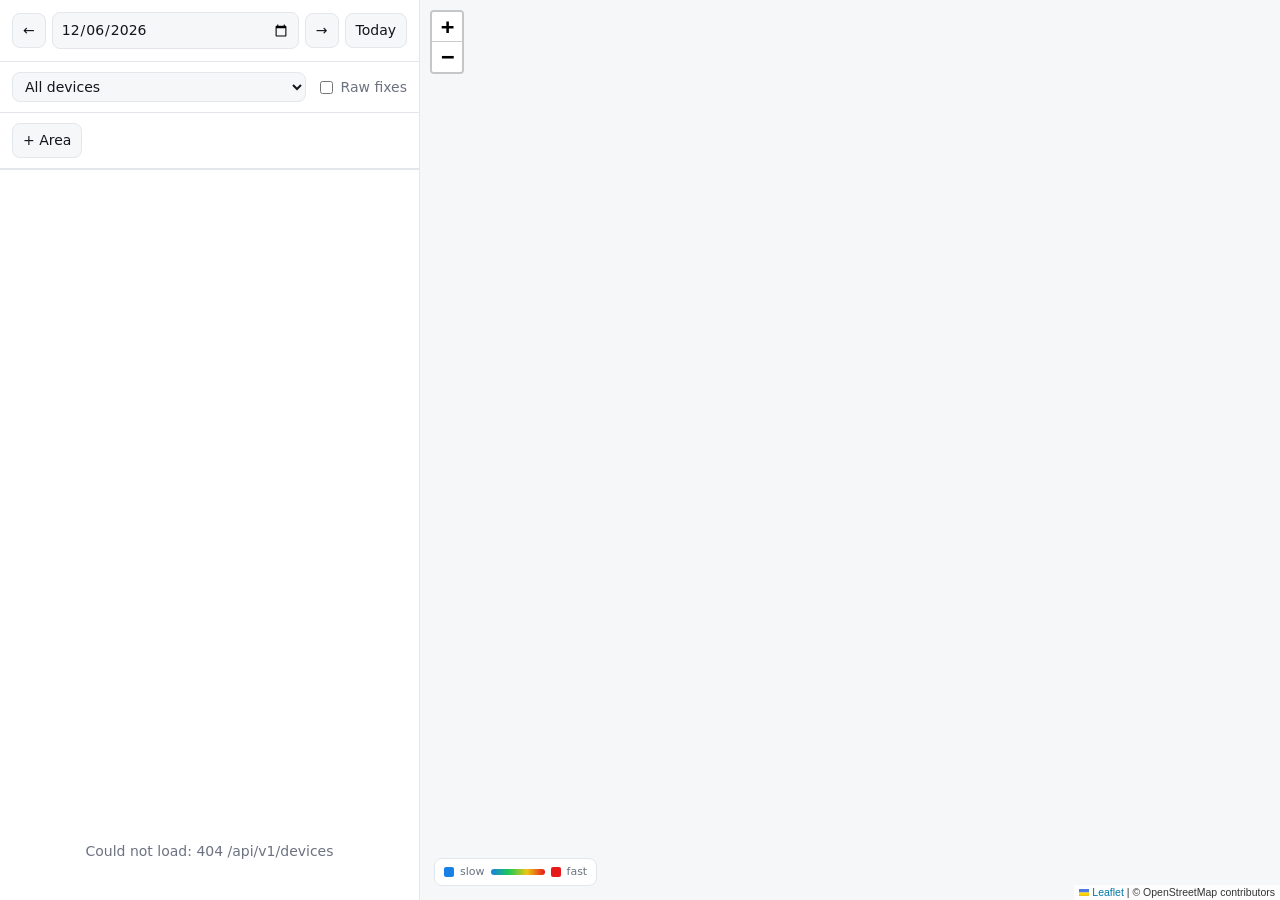
==== static/index.html @ 15c50892 "Add device-activity events fed by iOS Shortcuts, shown as a Place/Events day view Builds out the pre" ====
<!doctype html>
<html lang="en">
<head>
  <meta charset="utf-8">
  <meta name="viewport" content="width=device-width, initial-scale=1">
  <title>retrace</title>
  <!-- Leaflet is vendored rather than pulled from a CDN: a self-hosted tracker
       should not stop working because unpkg is unreachable, and should not
       announce itself to a third party on every page load. -->
  <link rel="stylesheet" href="/static/vendor/leaflet.css">
  <link rel="stylesheet" href="/static/style.css">
</head>
<body>
  <div id="app">
    <aside id="sidebar">
      <header id="daybar">
        <button id="prev" title="Previous day">&larr;</button>
        <input type="date" id="date">
        <button id="next" title="Next day">&rarr;</button>
        <button id="today" title="Jump to today">Today</button>
      </header>

      <div id="controls">
        <select id="device"><option value="">All devices</option></select>
        <label class="toggle">
          <input type="checkbox" id="show-raw">
          <span>Raw fixes</span>
        </label>
      </div>

      <div id="area-controls">
        <button id="draw-area" title="Click-drag on the map to draw">+ Area</button>
      </div>

      <section id="summary" class="summary"></section>
      <div id="timeline" class="gantt">
        <div id="gantt-inner" class="gantt-inner">
          <div class="ruler"></div>
          <div class="lane place"></div>
          <div class="lane events"></div>
        </div>
      </div>
      <p id="empty" class="empty" hidden>Nothing recorded on this day.</p>
    </aside>

    <main>
      <div id="map"></div>
      <div id="legend">
        <span class="swatch slow"></span> slow
        <span class="ramp"></span>
        <span class="swatch fast"></span> fast
      </div>
    </main>
  </div>

  <script src="/static/vendor/leaflet.js"></script>
  <script src="/static/app.js"></script>
</body>
</html>
---- static/vendor/leaflet.css ----
/* required styles */

.leaflet-pane,
.leaflet-tile,
.leaflet-marker-icon,
.leaflet-marker-shadow,
.leaflet-tile-container,
.leaflet-pane > svg,
.leaflet-pane > canvas,
.leaflet-zoom-box,
.leaflet-image-layer,
.leaflet-layer {
	position: absolute;
	left: 0;
	top: 0;
	}
.leaflet-container {
	overflow: hidden;
	}
.leaflet-tile,
.leaflet-marker-icon,
.leaflet-marker-shadow {
	-webkit-user-select: none;
	   -moz-user-select: none;
	        user-select: none;
	  -webkit-user-drag: none;
	}
/* Prevents IE11 from highlighting tiles in blue */
.leaflet-tile::selection {
	background: transparent;
}
/* Safari renders non-retina tile on retina better with this, but Chrome is worse */
.leaflet-safari .leaflet-tile {
	image-rendering: -webkit-optimize-contrast;
	}
/* hack that prevents hw layers "stretching" when loading new tiles */
.leaflet-safari .leaflet-tile-container {
	width: 1600px;
	height: 1600px;
	-webkit-transform-origin: 0 0;
	}
.leaflet-marker-icon,
.leaflet-marker-shadow {
	display: block;
	}
/* .leaflet-container svg: reset svg max-width decleration shipped in Joomla! (joomla.org) 3.x */
/* .leaflet-container img: map is broken in FF if you have max-width: 100% on tiles */
.leaflet-container .leaflet-overlay-pane svg {
	max-width: none !important;
	max-height: none !important;
	}
.leaflet-container .leaflet-marker-pane img,
.leaflet-container .leaflet-shadow-pane img,
.leaflet-container .leaflet-tile-pane img,
.leaflet-container img.leaflet-image-layer,
.leaflet-container .leaflet-tile {
	max-width: none !important;
	max-height: none !important;
	width: auto;
	padding: 0;
	}

.leaflet-container img.leaflet-tile {
	/* See: https://bugs.chromium.org/p/chromium/issues/detail?id=600120 */
	mix-blend-mode: plus-lighter;
}

.leaflet-container.leaflet-touch-zoom {
	-ms-touch-action: pan-x pan-y;
	touch-action: pan-x pan-y;
	}
.leaflet-container.leaflet-touch-drag {
	-ms-touch-action: pinch-zoom;
	/* Fallback for FF which doesn't support pinch-zoom */
	touch-action: none;
	touch-action: pinch-zoom;
}
.leaflet-container.leaflet-touch-drag.leaflet-touch-zoom {
	-ms-touch-action: none;
	touch-action: none;
}
.leaflet-container {
	-webkit-tap-highlight-color: transparent;
}
.leaflet-container a {
	-webkit-tap-highlight-color: rgba(51, 181, 229, 0.4);
}
.leaflet-tile {
	filter: inherit;
	visibility: hidden;
	}
.leaflet-tile-loaded {
	visibility: inherit;
	}
.leaflet-zoom-box {
	width: 0;
	height: 0;
	-moz-box-sizing: border-box;
	     box-sizing: border-box;
	z-index: 800;
	}
/* workaround for https://bugzilla.mozilla.org/show_bug.cgi?id=888319 */
.leaflet-overlay-pane svg {
	-moz-user-select: none;
	}

.leaflet-pane         { z-index: 400; }

.leaflet-tile-pane    { z-index: 200; }
.leaflet-overlay-pane { z-index: 400; }
.leaflet-shadow-pane  { z-index: 500; }
.leaflet-marker-pane  { z-index: 600; }
.leaflet-tooltip-pane   { z-index: 650; }
.leaflet-popup-pane   { z-index: 700; }

.leaflet-map-pane canvas { z-index: 100; }
.leaflet-map-pane svg    { z-index: 200; }

.leaflet-vml-shape {
	width: 1px;
	height: 1px;
	}
.lvml {
	behavior: url(#default#VML);
	display: inline-block;
	position: absolute;
	}


/* control positioning */

.leaflet-control {
	position: relative;
	z-index: 800;
	pointer-events: visiblePainted; /* IE 9-10 doesn't have auto */
	pointer-events: auto;
	}
.leaflet-top,
.leaflet-bottom {
	position: absolute;
	z-index: 1000;
	pointer-events: none;
	}
.leaflet-top {
	top: 0;
	}
.leaflet-right {
	right: 0;
	}
.leaflet-bottom {
	bottom: 0;
	}
.leaflet-left {
	left: 0;
	}
.leaflet-control {
	float: left;
	clear: both;
	}
.leaflet-right .leaflet-control {
	float: right;
	}
.leaflet-top .leaflet-control {
	margin-top: 10px;
	}
.leaflet-bottom .leaflet-control {
	margin-bottom: 10px;
	}
.leaflet-left .leaflet-control {
	margin-left: 10px;
	}
.leaflet-right .leaflet-control {
	margin-right: 10px;
	}


/* zoom and fade animations */

.leaflet-fade-anim .leaflet-popup {
	opacity: 0;
	-webkit-transition: opacity 0.2s linear;
	   -moz-transition: opacity 0.2s linear;
	        transition: opacity 0.2s linear;
	}
.leaflet-fade-anim .leaflet-map-pane .leaflet-popup {
	opacity: 1;
	}
.leaflet-zoom-animated {
	-webkit-transform-origin: 0 0;
	    -ms-transform-origin: 0 0;
	        transform-origin: 0 0;
	}
svg.leaflet-zoom-animated {
	will-change: transform;
}

.leaflet-zoom-anim .leaflet-zoom-animated {
	-webkit-transition: -webkit-transform 0.25s cubic-bezier(0,0,0.25,1);
	   -moz-transition:    -moz-transform 0.25s cubic-bezier(0,0,0.25,1);
	        transition:         transform 0.25s cubic-bezier(0,0,0.25,1);
	}
.leaflet-zoom-anim .leaflet-tile,
.leaflet-pan-anim .leaflet-tile {
	-webkit-transition: none;
	   -moz-transition: none;
	        transition: none;
	}

.leaflet-zoom-anim .leaflet-zoom-hide {
	visibility: hidden;
	}


/* cursors */

.leaflet-interactive {
	cursor: pointer;
	}
.leaflet-grab {
	cursor: -webkit-grab;
	cursor:    -moz-grab;
	cursor:         grab;
	}
.leaflet-crosshair,
.leaflet-crosshair .leaflet-interactive {
	cursor: crosshair;
	}
.leaflet-popup-pane,
.leaflet-control {
	cursor: auto;
	}
.leaflet-dragging .leaflet-grab,
.leaflet-dragging .leaflet-grab .leaflet-interactive,
.leaflet-dragging .leaflet-marker-draggable {
	cursor: move;
	cursor: -webkit-grabbing;
	cursor:    -moz-grabbing;
	cursor:         grabbing;
	}

/* marker & overlays interactivity */
.leaflet-marker-icon,
.leaflet-marker-shadow,
.leaflet-image-layer,
.leaflet-pane > svg path,
.leaflet-tile-container {
	pointer-events: none;
	}

.leaflet-marker-icon.leaflet-interactive,
.leaflet-image-layer.leaflet-interactive,
.leaflet-pane > svg path.leaflet-interactive,
svg.leaflet-image-layer.leaflet-interactive path {
	pointer-events: visiblePainted; /* IE 9-10 doesn't have auto */
	pointer-events: auto;
	}

/* visual tweaks */

.leaflet-container {
	background: #ddd;
	outline-offset: 1px;
	}
.leaflet-container a {
	color: #0078A8;
	}
.leaflet-zoom-box {
	border: 2px dotted #38f;
	background: rgba(255,255,255,0.5);
	}


/* general typography */
.leaflet-container {
	font-family: "Helvetica Neue", Arial, Helvetica, sans-serif;
	font-size: 12px;
	font-size: 0.75rem;
	line-height: 1.5;
	}


/* general toolbar styles */

.leaflet-bar {
	box-shadow: 0 1px 5px rgba(0,0,0,0.65);
	border-radius: 4px;
	}
.leaflet-bar a {
	background-color: #fff;
	border-bottom: 1px solid #ccc;
	width: 26px;
	height: 26px;
	line-height: 26px;
	display: block;
	text-align: center;
	text-decoration: none;
	color: black;
	}
.leaflet-bar a,
.leaflet-control-layers-toggle {
	background-position: 50% 50%;
	background-repeat: no-repeat;
	display: block;
	}
.leaflet-bar a:hover,
.leaflet-bar a:focus {
	background-color: #f4f4f4;
	}
.leaflet-bar a:first-child {
	border-top-left-radius: 4px;
	border-top-right-radius: 4px;
	}
.leaflet-bar a:last-child {
	border-bottom-left-radius: 4px;
	border-bottom-right-radius: 4px;
	border-bottom: none;
	}
.leaflet-bar a.leaflet-disabled {
	cursor: default;
	background-color: #f4f4f4;
	color: #bbb;
	}

.leaflet-touch .leaflet-bar a {
	width: 30px;
	height: 30px;
	line-height: 30px;
	}
.leaflet-touch .leaflet-bar a:first-child {
	border-top-left-radius: 2px;
	border-top-right-radius: 2px;
	}
.leaflet-touch .leaflet-bar a:last-child {
	border-bottom-left-radius: 2px;
	border-bottom-right-radius: 2px;
	}

/* zoom control */

.leaflet-control-zoom-in,
.leaflet-control-zoom-out {
	font: bold 18px 'Lucida Console', Monaco, monospace;
	text-indent: 1px;
	}

.leaflet-touch .leaflet-control-zoom-in, .leaflet-touch .leaflet-control-zoom-out  {
	font-size: 22px;
	}


/* layers control */

.leaflet-control-layers {
	box-shadow: 0 1px 5px rgba(0,0,0,0.4);
	background: #fff;
	border-radius: 5px;
	}
.leaflet-control-layers-toggle {
	background-image: url(images/layers.png);
	width: 36px;
	height: 36px;
	}
.leaflet-retina .leaflet-control-layers-toggle {
	background-image: url(images/layers-2x.png);
	background-size: 26px 26px;
	}
.leaflet-touch .leaflet-control-layers-toggle {
	width: 44px;
	height: 44px;
	}
.leaflet-control-layers .leaflet-control-layers-list,
.leaflet-control-layers-expanded .leaflet-control-layers-toggle {
	display: none;
	}
.leaflet-control-layers-expanded .leaflet-control-layers-list {
	display: block;
	position: relative;
	}
.leaflet-control-layers-expanded {
	padding: 6px 10px 6px 6px;
	color: #333;
	background: #fff;
	}
.leaflet-control-layers-scrollbar {
	overflow-y: scroll;
	overflow-x: hidden;
	padding-right: 5px;
	}
.leaflet-control-layers-selector {
	margin-top: 2px;
	position: relative;
	top: 1px;
	}
.leaflet-control-layers label {
	display: block;
	font-size: 13px;
	font-size: 1.08333em;
	}
.leaflet-control-layers-separator {
	height: 0;
	border-top: 1px solid #ddd;
	margin: 5px -10px 5px -6px;
	}

/* Default icon URLs */
.leaflet-default-icon-path { /* used only in path-guessing heuristic, see L.Icon.Default */
	background-image: url(images/marker-icon.png);
	}


/* attribution and scale controls */

.leaflet-container .leaflet-control-attribution {
	background: #fff;
	background: rgba(255, 255, 255, 0.8);
	margin: 0;
	}
.leaflet-control-attribution,
.leaflet-control-scale-line {
	padding: 0 5px;
	color: #333;
	line-height: 1.4;
	}
.leaflet-control-attribution a {
	text-decoration: none;
	}
.leaflet-control-attribution a:hover,
.leaflet-control-attribution a:focus {
	text-decoration: underline;
	}
.leaflet-attribution-flag {
	display: inline !important;
	vertical-align: baseline !important;
	width: 1em;
	height: 0.6669em;
	}
.leaflet-left .leaflet-control-scale {
	margin-left: 5px;
	}
.leaflet-bottom .leaflet-control-scale {
	margin-bottom: 5px;
	}
.leaflet-control-scale-line {
	border: 2px solid #777;
	border-top: none;
	line-height: 1.1;
	padding: 2px 5px 1px;
	white-space: nowrap;
	-moz-box-sizing: border-box;
	     box-sizing: border-box;
	background: rgba(255, 255, 255, 0.8);
	text-shadow: 1px 1px #fff;
	}
.leaflet-control-scale-line:not(:first-child) {
	border-top: 2px solid #777;
	border-bottom: none;
	margin-top: -2px;
	}
.leaflet-control-scale-line:not(:first-child):not(:last-child) {
	border-bottom: 2px solid #777;
	}

.leaflet-touch .leaflet-control-attribution,
.leaflet-touch .leaflet-control-layers,
.leaflet-touch .leaflet-bar {
	box-shadow: none;
	}
.leaflet-touch .leaflet-control-layers,
.leaflet-touch .leaflet-bar {
	border: 2px solid rgba(0,0,0,0.2);
	background-clip: padding-box;
	}


/* popup */

.leaflet-popup {
	position: absolute;
	text-align: center;
	margin-bottom: 20px;
	}
.leaflet-popup-content-wrapper {
	padding: 1px;
	text-align: left;
	border-radius: 12px;
	}
.leaflet-popup-content {
	margin: 13px 24px 13px 20px;
	line-height: 1.3;
	font-size: 13px;
	font-size: 1.08333em;
	min-height: 1px;
	}
.leaflet-popup-content p {
	margin: 17px 0;
	margin: 1.3em 0;
	}
.leaflet-popup-tip-container {
	width: 40px;
	height: 20px;
	position: absolute;
	left: 50%;
	margin-top: -1px;
	margin-left: -20px;
	overflow: hidden;
	pointer-events: none;
	}
.leaflet-popup-tip {
	width: 17px;
	height: 17px;
	padding: 1px;

	margin: -10px auto 0;
	pointer-events: auto;

	-webkit-transform: rotate(45deg);
	   -moz-transform: rotate(45deg);
	    -ms-transform: rotate(45deg);
	        transform: rotate(45deg);
	}
.leaflet-popup-content-wrapper,
.leaflet-popup-tip {
	background: white;
	color: #333;
	box-shadow: 0 3px 14px rgba(0,0,0,0.4);
	}
.leaflet-container a.leaflet-popup-close-button {
	position: absolute;
	top: 0;
	right: 0;
	border: none;
	text-align: center;
	width: 24px;
	height: 24px;
	font: 16px/24px Tahoma, Verdana, sans-serif;
	color: #757575;
	text-decoration: none;
	background: transparent;
	}
.leaflet-container a.leaflet-popup-close-button:hover,
.leaflet-container a.leaflet-popup-close-button:focus {
	color: #585858;
	}
.leaflet-popup-scrolled {
	overflow: auto;
	}

.leaflet-oldie .leaflet-popup-content-wrapper {
	-ms-zoom: 1;
	}
.leaflet-oldie .leaflet-popup-tip {
	width: 24px;
	margin: 0 auto;

	-ms-filter: "progid:DXImageTransform.Microsoft.Matrix(M11=0.70710678, M12=0.70710678, M21=-0.70710678, M22=0.70710678)";
	filter: progid:DXImageTransform.Microsoft.Matrix(M11=0.70710678, M12=0.70710678, M21=-0.70710678, M22=0.70710678);
	}

.leaflet-oldie .leaflet-control-zoom,
.leaflet-oldie .leaflet-control-layers,
.leaflet-oldie .leaflet-popup-content-wrapper,
.leaflet-oldie .leaflet-popup-tip {
	border: 1px solid #999;
	}


/* div icon */

.leaflet-div-icon {
	background: #fff;
	border: 1px solid #666;
	}


/* Tooltip */
/* Base styles for the element that has a tooltip */
.leaflet-tooltip {
	position: absolute;
	padding: 6px;
	background-color: #fff;
	border: 1px solid #fff;
	border-radius: 3px;
	color: #222;
	white-space: nowrap;
	-webkit-user-select: none;
	-moz-user-select: none;
	-ms-user-select: none;
	user-select: none;
	pointer-events: none;
	box-shadow: 0 1px 3px rgba(0,0,0,0.4);
	}
.leaflet-tooltip.leaflet-interactive {
	cursor: pointer;
	pointer-events: auto;
	}
.leaflet-tooltip-top:before,
.leaflet-tooltip-bottom:before,
.leaflet-tooltip-left:before,
.leaflet-tooltip-right:before {
	position: absolute;
	pointer-events: none;
	border: 6px solid transparent;
	background: transparent;
	content: "";
	}

/* Directions */

.leaflet-tooltip-bottom {
	margin-top: 6px;
}
.leaflet-tooltip-top {
	margin-top: -6px;
}
.leaflet-tooltip-bottom:before,
.leaflet-tooltip-top:before {
	left: 50%;
	margin-left: -6px;
	}
.leaflet-tooltip-top:before {
	bottom: 0;
	margin-bottom: -12px;
	border-top-color: #fff;
	}
.leaflet-tooltip-bottom:before {
	top: 0;
	margin-top: -12px;
	margin-left: -6px;
	border-bottom-color: #fff;
	}
.leaflet-tooltip-left {
	margin-left: -6px;
}
.leaflet-tooltip-right {
	margin-left: 6px;
}
.leaflet-tooltip-left:before,
.leaflet-tooltip-right:before {
	top: 50%;
	margin-top: -6px;
	}
.leaflet-tooltip-left:before {
	right: 0;
	margin-right: -12px;
	border-left-color: #fff;
	}
.leaflet-tooltip-right:before {
	left: 0;
	margin-left: -12px;
	border-right-color: #fff;
	}

/* Printing */

@media print {
	/* Prevent printers from removing background-images of controls. */
	.leaflet-control {
		-webkit-print-color-adjust: exact;
		print-color-adjust: exact;
		}
	}
---- static/style.css ----
:root {
  --bg: #f6f7f9;
  --panel: #ffffff;
  --ink: #12151a;
  --muted: #6b7280;
  --line: #e3e6ea;
  --accent: #2563eb;
  --stay: #7c3aed;
  --area: #0d9488;
  --event: #64748b;
  --warn: #b45309;
  --radius: 8px;
}

@media (prefers-color-scheme: dark) {
  :root {
    --bg: #0e1116;
    --panel: #161b22;
    --ink: #e6edf3;
    --muted: #8b949e;
    --line: #262c36;
    --accent: #58a6ff;
    --stay: #a78bfa;
    --area: #2dd4bf;
    --event: #94a3b8;
    --warn: #d29922;
  }
}

* { box-sizing: border-box; }

html, body {
  margin: 0;
  height: 100%;
  font: 14px/1.5 ui-sans-serif, system-ui, -apple-system, "Segoe UI", sans-serif;
  color: var(--ink);
  background: var(--bg);
}

#app { display: flex; height: 100%; }

#sidebar {
  width: 420px;
  min-width: 300px;
  display: flex;
  flex-direction: column;
  background: var(--panel);
  border-right: 1px solid var(--line);
  overflow: hidden;
}

main { flex: 1; position: relative; }
#map { position: absolute; inset: 0; }

/* -- day navigation -- */

#daybar {
  display: flex;
  gap: 6px;
  align-items: center;
  padding: 12px;
  border-bottom: 1px solid var(--line);
}

#daybar input[type="date"] {
  flex: 1;
  min-width: 0;
  padding: 6px 8px;
  border: 1px solid var(--line);
  border-radius: var(--radius);
  background: var(--bg);
  color: inherit;
  font: inherit;
}

button {
  padding: 6px 10px;
  border: 1px solid var(--line);
  border-radius: var(--radius);
  background: var(--bg);
  color: inherit;
  font: inherit;
  cursor: pointer;
}
button:hover { border-color: var(--accent); color: var(--accent); }

#controls {
  display: flex;
  gap: 10px;
  align-items: center;
  padding: 10px 12px;
  border-bottom: 1px solid var(--line);
}

#controls select {
  flex: 1;
  min-width: 0;
  padding: 5px 8px;
  border: 1px solid var(--line);
  border-radius: var(--radius);
  background: var(--bg);
  color: inherit;
  font: inherit;
}

.toggle { display: flex; align-items: center; gap: 5px; color: var(--muted); cursor: pointer; }

#area-controls {
  display: flex;
  gap: 8px;
  align-items: center;
  padding: 10px 12px;
  border-bottom: 1px solid var(--line);
}

#draw-area.active { border-color: var(--area); color: var(--area); }

.popup-delete { color: var(--warn); font-size: 12px; }

/* -- summary -- */

.summary {
  display: grid;
  grid-template-columns: repeat(2, 1fr);
  gap: 1px;
  background: var(--line);
  border-bottom: 1px solid var(--line);
}

.summary .stat { background: var(--panel); padding: 10px 12px; }
.summary .value { font-size: 18px; font-variant-numeric: tabular-nums; }
.summary .label { font-size: 11px; color: var(--muted); text-transform: uppercase; letter-spacing: .04em; }

/* -- timeline: a two-lane, time-scaled day view (Place | Events) sharing one
   vertical axis, so an event range that spans a place boundary draws as one
   continuous block crossing it. -- */

#timeline { flex: 1; overflow-y: auto; overflow-x: hidden; position: relative; }

.gantt-inner { position: relative; display: grid; grid-template-columns: 40px 1fr 1fr; }

.ruler { position: relative; }
.ruler .tick {
  position: absolute;
  left: 0;
  right: 0;
  border-top: 1px solid var(--line);
  color: var(--muted);
  font-size: 10px;
  font-variant-numeric: tabular-nums;
  padding-left: 2px;
}

.lane { position: relative; border-left: 1px solid var(--line); }

.block {
  position: absolute;
  left: 4px;
  right: 4px;
  border-radius: 4px;
  padding: 3px 6px;
  font-size: 12px;
  line-height: 1.35;
  overflow: hidden;
  cursor: pointer;
}
.block:hover, .block.active { filter: brightness(1.08); }

.block .when { color: var(--muted); font-variant-numeric: tabular-nums; font-size: 11px; }
.block .title { font-weight: 600; }
.block .detail { color: var(--muted); font-size: 11px; }

.block.stay {
  background: color-mix(in srgb, var(--stay) 18%, var(--panel));
  border-left: 3px solid var(--stay);
}
.block.stay .title { color: var(--stay); }

.block.trip {
  background: color-mix(in srgb, var(--accent) 14%, var(--panel));
  border-left: 3px solid var(--accent);
}
.block.trip .title { color: var(--accent); }

.block.event.range {
  background: color-mix(in srgb, var(--event) 16%, var(--panel));
  border-left: 3px solid var(--event);
}
.block.event.range .title { color: var(--event); font-weight: 500; }
.block.event.range.ongoing {
  background: linear-gradient(
    to bottom,
    color-mix(in srgb, var(--event) 16%, var(--panel)),
    transparent
  );
}

.block.event.point {
  height: 8px;
  width: 8px;
  left: 8px;
  right: auto;
  border-radius: 50%;
  padding: 0;
  background: var(--event);
}
.block.event.point.flagged { background: var(--warn); }

.badge {
  display: inline-block;
  padding: 0 5px;
  border-radius: 4px;
  font-size: 11px;
  border: 1px solid currentColor;
  color: var(--muted);
  margin-left: 6px;
}
.badge.gap { color: var(--warn); }
.badge.low { color: var(--warn); }

.unnamed { font-style: italic; color: var(--muted); font-weight: 500; }

.empty { padding: 24px 12px; color: var(--muted); text-align: center; }

/* -- legend -- */

#legend {
  position: absolute;
  bottom: 14px;
  left: 14px;
  z-index: 500;
  display: flex;
  align-items: center;
  gap: 6px;
  padding: 5px 9px;
  border-radius: var(--radius);
  background: var(--panel);
  border: 1px solid var(--line);
  color: var(--muted);
  font-size: 11px;
}

.swatch { width: 10px; height: 10px; border-radius: 2px; }
.swatch.slow { background: hsl(210 80% 50%); }
.swatch.fast { background: hsl(0 80% 50%); }
.ramp {
  width: 54px;
  height: 6px;
  border-radius: 3px;
  background: linear-gradient(90deg,
    hsl(210 80% 50%), hsl(140 75% 45%), hsl(50 85% 50%), hsl(0 80% 50%));
}

.leaflet-container { background: var(--bg); }

@media (max-width: 760px) {
  #app { flex-direction: column; }
  #sidebar { width: 100%; height: 45%; border-right: none; border-bottom: 1px solid var(--line); }
  main { flex: 1; }
}
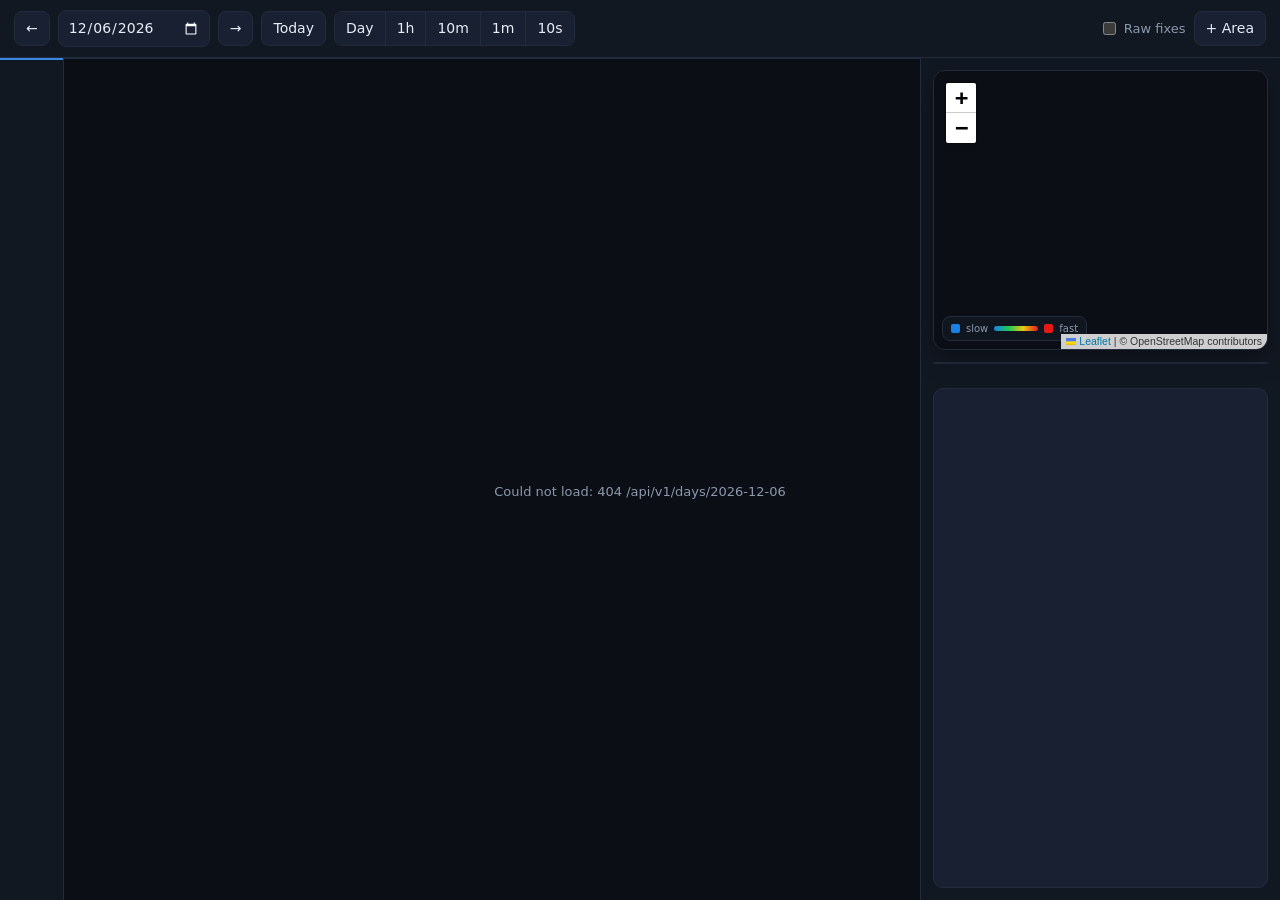
==== commit 38eac041: "Rebuild the day view as a zoomable, single-scale timeline The macOS agent made the old view unusable" ====
--- a/static/index.html
+++ b/static/index.html
@@ -4,6 +4,7 @@
   <meta charset="utf-8">
   <meta name="viewport" content="width=device-width, initial-scale=1">
   <title>retrace</title>
+  <meta name="color-scheme" content="dark">
   <!-- Leaflet is vendored rather than pulled from a CDN: a self-hosted tracker
        should not stop working because unpkg is unreachable, and should not
        announce itself to a third party on every page load. -->
@@ -12,48 +13,65 @@
 </head>
 <body>
   <div id="app">
-    <aside id="sidebar">
-      <header id="daybar">
-        <button id="prev" title="Previous day">&larr;</button>
-        <input type="date" id="date">
-        <button id="next" title="Next day">&rarr;</button>
-        <button id="today" title="Jump to today">Today</button>
-      </header>
+    <header id="daybar">
+      <button id="prev" title="Previous day">&larr;</button>
+      <input type="date" id="date">
+      <button id="next" title="Next day">&rarr;</button>
+      <button id="today" title="Jump to today">Today</button>
 
-      <div id="controls">
-        <select id="device"><option value="">All devices</option></select>
-        <label class="toggle">
-          <input type="checkbox" id="show-raw">
-          <span>Raw fixes</span>
-        </label>
+      <div id="zoom-presets" role="group" aria-label="Zoom level">
+        <button data-zoom="day">Day</button>
+        <button data-zoom="1h">1h</button>
+        <button data-zoom="10m">10m</button>
+        <button data-zoom="1m">1m</button>
+        <button data-zoom="10s">10s</button>
       </div>
 
-      <div id="area-controls">
-        <button id="draw-area" title="Click-drag on the map to draw">+ Area</button>
+      <div id="daybar-spacer"></div>
+
+      <label class="toggle">
+        <input type="checkbox" id="show-raw">
+        <span>Raw fixes</span>
+      </label>
+      <button id="draw-area" title="Click-drag on the map to draw">+ Area</button>
+    </header>
+
+    <div id="body">
+      <div id="minimap-rail">
+        <canvas id="minimap-canvas"></canvas>
+        <div id="minimap-viewport"></div>
       </div>
 
-      <section id="summary" class="summary"></section>
-      <div id="timeline" class="gantt">
-        <div id="gantt-inner" class="gantt-inner">
-          <div class="ruler"></div>
-          <div class="lane place"></div>
-          <div class="lane events"></div>
+      <div id="track-scroll">
+        <div id="track-inner">
+          <div id="lane-headers"></div>
+          <div id="lane-body">
+            <div id="ruler" class="ruler"></div>
+            <div id="place-layer"></div>
+            <div id="scrub-line" hidden><span id="scrub-chip" class="scrub-chip"></span></div>
+          </div>
         </div>
       </div>
+
+      <aside id="side">
+        <div id="map-card">
+          <div id="map"></div>
+          <div id="legend">
+            <span class="swatch slow"></span> slow
+            <span class="ramp"></span>
+            <span class="swatch fast"></span> fast
+          </div>
+        </div>
+        <section id="summary" class="summary"></section>
+        <div id="device-legend" class="device-legend"></div>
+        <section id="inspector" class="inspector"></section>
+      </aside>
+
       <p id="empty" class="empty" hidden>Nothing recorded on this day.</p>
-    </aside>
-
-    <main>
-      <div id="map"></div>
-      <div id="legend">
-        <span class="swatch slow"></span> slow
-        <span class="ramp"></span>
-        <span class="swatch fast"></span> fast
-      </div>
-    </main>
+    </div>
   </div>
 
   <script src="/static/vendor/leaflet.js"></script>
-  <script src="/static/app.js"></script>
+  <script type="module" src="/static/js/app.js"></script>
 </body>
 </html>
--- a/static/style.css
+++ b/static/style.css
@@ -1,30 +1,20 @@
+/* Committed dark theme — no light variant. A personal, always-on dashboard
+ * gets to pick one look rather than serve two, and the density this view
+ * needs (hundreds of blocks, a heat-strip minimap, a live map) reads best
+ * against a dark ground.
+ */
+
 :root {
-  --bg: #f6f7f9;
-  --panel: #ffffff;
-  --ink: #12151a;
-  --muted: #6b7280;
-  --line: #e3e6ea;
-  --accent: #2563eb;
-  --stay: #7c3aed;
-  --area: #0d9488;
-  --event: #64748b;
-  --warn: #b45309;
+  --bg: #0b0e14;
+  --panel: #121822;
+  --panel-2: #182031;
+  --line: #232c3d;
+  --ink: #e8eef8;
+  --muted: #8b98ad;
+  --accent: #3987e5;
+  --warn: #fab219;
+  --danger: #d03b3b;
   --radius: 8px;
-}
-
-@media (prefers-color-scheme: dark) {
-  :root {
-    --bg: #0e1116;
-    --panel: #161b22;
-    --ink: #e6edf3;
-    --muted: #8b949e;
-    --line: #262c36;
-    --accent: #58a6ff;
-    --stay: #a78bfa;
-    --area: #2dd4bf;
-    --event: #94a3b8;
-    --warn: #d29922;
-  }
 }
 
 * { box-sizing: border-box; }
@@ -35,226 +25,428 @@
   font: 14px/1.5 ui-sans-serif, system-ui, -apple-system, "Segoe UI", sans-serif;
   color: var(--ink);
   background: var(--bg);
-}
-
-#app { display: flex; height: 100%; }
-
-#sidebar {
-  width: 420px;
-  min-width: 300px;
-  display: flex;
-  flex-direction: column;
-  background: var(--panel);
-  border-right: 1px solid var(--line);
-  overflow: hidden;
-}
-
-main { flex: 1; position: relative; }
-#map { position: absolute; inset: 0; }
-
-/* -- day navigation -- */
+  color-scheme: dark;
+}
+
+#app { display: flex; flex-direction: column; height: 100%; }
+
+/* -- day navigation / header -- */
 
 #daybar {
   display: flex;
-  gap: 6px;
   align-items: center;
-  padding: 12px;
+  gap: 8px;
+  padding: 10px 14px;
   border-bottom: 1px solid var(--line);
+  background: var(--panel);
 }
 
 #daybar input[type="date"] {
-  flex: 1;
-  min-width: 0;
-  padding: 6px 8px;
+  padding: 6px 9px;
   border: 1px solid var(--line);
   border-radius: var(--radius);
-  background: var(--bg);
+  background: var(--panel-2);
   color: inherit;
   font: inherit;
-}
+  color-scheme: dark;
+}
+
+#daybar-spacer { flex: 1; }
 
 button {
-  padding: 6px 10px;
+  padding: 6px 11px;
   border: 1px solid var(--line);
   border-radius: var(--radius);
-  background: var(--bg);
+  background: var(--panel-2);
   color: inherit;
   font: inherit;
   cursor: pointer;
+  transition: border-color .15s ease, color .15s ease;
 }
 button:hover { border-color: var(--accent); color: var(--accent); }
 
-#controls {
+#draw-area.active { border-color: var(--warn); color: var(--warn); }
+
+#zoom-presets { display: flex; border: 1px solid var(--line); border-radius: var(--radius); overflow: hidden; }
+#zoom-presets button { border: none; border-radius: 0; background: var(--panel-2); }
+#zoom-presets button + button { border-left: 1px solid var(--line); }
+#zoom-presets button:hover { background: var(--bg); color: var(--accent); }
+
+.toggle { display: flex; align-items: center; gap: 5px; color: var(--muted); cursor: pointer; font-size: 13px; }
+
+/* -- body: minimap rail | track | side column -- */
+
+#body { flex: 1; display: flex; min-height: 0; position: relative; }
+
+#minimap-rail {
+  width: 64px;
+  flex: 0 0 64px;
+  position: relative;
+  border-right: 1px solid var(--line);
+  background: var(--panel);
+}
+#minimap-canvas { position: absolute; inset: 0; width: 100%; height: 100%; display: block; }
+#minimap-viewport {
+  position: absolute;
+  left: 0;
+  right: 0;
+  background: rgba(57, 135, 229, 0.16);
+  border-top: 1px solid var(--accent);
+  border-bottom: 1px solid var(--accent);
+  cursor: grab;
+}
+#minimap-viewport:active { cursor: grabbing; }
+
+/* -- track: sticky lane headers over a scrolling, zoomable grid -- */
+
+#track-scroll { flex: 1; min-width: 0; overflow: auto; position: relative; background: var(--bg); }
+#track-inner { min-height: 100%; }
+
+#lane-headers {
+  position: sticky;
+  top: 0;
+  z-index: 5;
+  display: grid;
+  background: var(--panel);
+  border-bottom: 1px solid var(--line);
+}
+.corner { border-left: none; }
+
+.lane-header {
   display: flex;
-  gap: 10px;
   align-items: center;
-  padding: 10px 12px;
-  border-bottom: 1px solid var(--line);
-}
-
-#controls select {
-  flex: 1;
-  min-width: 0;
-  padding: 5px 8px;
-  border: 1px solid var(--line);
+  gap: 6px;
+  padding: 8px 8px;
+  font-size: 11px;
+  font-weight: 600;
+  letter-spacing: .02em;
+  text-transform: uppercase;
+  color: var(--muted);
+  border-left: 1px solid var(--line);
+  user-select: none;
+  overflow: hidden;
+  white-space: nowrap;
+}
+.lane-header .dot { width: 7px; height: 7px; border-radius: 50%; background: var(--accent); flex: 0 0 auto; }
+.lane-header .name { overflow: hidden; text-overflow: ellipsis; }
+.lane-header .count { margin-left: auto; font-variant-numeric: tabular-nums; opacity: .6; flex: 0 0 auto; }
+.lane-header:not(.place) { cursor: pointer; }
+.lane-header:not(.place):hover { color: var(--ink); }
+.lane-header.collapsed { opacity: .5; }
+
+#lane-body { display: grid; position: relative; }
+
+.ruler { position: relative; }
+.ruler .tick {
+  position: absolute;
+  left: 0;
+  right: 0;
+  border-top: 1px solid var(--line);
+  color: var(--muted);
+  font-size: 10px;
+  font-variant-numeric: tabular-nums;
+  padding-left: 4px;
+}
+
+.lane { position: relative; border-left: 1px solid var(--line); }
+
+/* -- place background: stays and trips wash behind every lane rather than
+   occupying a column of their own, so an event block reads against where you
+   were at the time. Starts after the 48px ruler gutter. -- */
+
+#place-layer {
+  position: absolute;
+  left: 48px;
+  right: 0;
+  top: 0;
+  pointer-events: none;
+  z-index: 0;
+}
+
+.place-band {
+  position: absolute;
+  left: 0;
+  right: 0;
+  pointer-events: auto;
+  cursor: pointer;
+  border-top: 1px solid color-mix(in srgb, var(--accent) 55%, transparent);
+  background: color-mix(in srgb, var(--accent) 11%, transparent);
+  transition: background .12s ease;
+}
+.place-band.trip {
+  background: repeating-linear-gradient(
+    135deg,
+    color-mix(in srgb, var(--accent) 10%, transparent) 0 8px,
+    transparent 8px 16px
+  );
+}
+.place-band:hover, .place-band.hover { background: color-mix(in srgb, var(--accent) 20%, transparent); }
+.place-band.active {
+  background: color-mix(in srgb, var(--accent) 24%, transparent);
+  box-shadow: inset 3px 0 0 var(--accent);
+}
+
+/* Sticks to the top of the viewport while its band is on screen, so a long
+   stay stays identified however far you scroll into it. */
+.place-label {
+  position: sticky;
+  top: 4px;
+  display: inline-flex;
+  align-items: baseline;
+  gap: 7px;
+  margin: 3px 0 0 8px;
+  padding: 2px 9px;
+  border-radius: 999px;
+  background: color-mix(in srgb, var(--accent) 24%, var(--panel));
+  border: 1px solid color-mix(in srgb, var(--accent) 45%, transparent);
+  white-space: nowrap;
+  pointer-events: none;
+}
+.place-name { font-size: 11px; font-weight: 700; color: var(--ink); letter-spacing: .01em; }
+.place-detail { font-size: 10px; color: var(--muted); font-variant-numeric: tabular-nums; }
+
+/* Divides the frontmost-app group from the website group inside the focus lane. */
+.group-divider {
+  position: absolute;
+  top: 0;
+  bottom: 0;
+  width: 1px;
+  background: var(--line);
+  pointer-events: none;
+}
+
+/* -- scrub cursor -- */
+
+#scrub-line {
+  position: absolute;
+  left: 0;
+  right: 0;
+  height: 1px;
+  background: var(--accent);
+  pointer-events: none;
+  z-index: 4;
+  box-shadow: 0 0 8px var(--accent);
+}
+.scrub-chip {
+  position: absolute;
+  left: 4px;
+  top: -9px;
+  background: var(--accent);
+  color: #04070d;
+  font-size: 10px;
+  font-weight: 700;
+  padding: 1px 6px;
+  border-radius: 4px;
+  font-variant-numeric: tabular-nums;
+  white-space: nowrap;
+}
+.scrub-marker { filter: drop-shadow(0 0 6px rgba(57, 135, 229, .9)); }
+
+/* -- blocks -- */
+
+.block {
+  position: absolute;
+  z-index: 1;
+  border-radius: 6px;
+  padding: 4px 7px;
+  font-size: 12px;
+  line-height: 1.35;
+  overflow: hidden;
+  cursor: pointer;
+  background: color-mix(in srgb, var(--accent) 26%, var(--panel));
+  border-left: 3px solid var(--accent);
+  transition: filter .1s ease;
+}
+
+/* Frameworks and daemons that take focus without you choosing them — present,
+   but never competing with a real app for attention. */
+.block.event.system { opacity: .45; }
+.block.event.system .title { font-weight: 500; }
+.block:hover, .block.hover { filter: brightness(1.18); }
+.block.active { outline: 2px solid var(--accent); outline-offset: 1px; filter: brightness(1.2); }
+
+.block .when { color: var(--muted); font-variant-numeric: tabular-nums; font-size: 11px; }
+.block .title { font-weight: 600; color: var(--accent); display: inline; }
+.block .detail { color: var(--muted); font-size: 11px; }
+
+.block .line {
+  width: 100%;
+  font-size: 11px;
+  white-space: nowrap;
+  overflow: hidden;
+  text-overflow: ellipsis;
+}
+
+.block.event.range.ongoing {
+  background: linear-gradient(
+    to bottom,
+    color-mix(in srgb, var(--accent) 22%, var(--panel)),
+    transparent
+  );
+}
+.block.event.point { border-left-style: dashed; }
+.block.event.flagged { background: color-mix(in srgb, var(--danger) 30%, var(--panel)); border-left-color: var(--danger); }
+
+.block.cluster {
+  background: repeating-linear-gradient(
+    135deg,
+    color-mix(in srgb, var(--accent) 28%, var(--panel)) 0 6px,
+    color-mix(in srgb, var(--accent) 14%, var(--panel)) 6px 12px
+  );
+  border-left: 3px solid var(--accent);
+}
+.cluster-label { display: flex; flex-direction: column; gap: 1px; }
+.block.cluster .line { color: var(--ink); font-weight: 500; }
+.block.cluster .line.more { color: var(--muted); font-weight: 400; font-style: italic; }
+
+.badge {
+  display: inline-block;
+  padding: 0 5px;
+  border-radius: 4px;
+  font-size: 10px;
+  border: 1px solid currentColor;
+  color: var(--muted);
+  margin-left: 5px;
+}
+.badge.gap, .badge.low { color: var(--warn); }
+
+.unnamed { font-style: italic; color: var(--muted); font-weight: 500; }
+
+/* -- side column: map, stats, device legend, inspector -- */
+
+#side {
+  width: 360px;
+  flex: 0 0 360px;
+  border-left: 1px solid var(--line);
+  background: var(--panel);
+  display: flex;
+  flex-direction: column;
+  overflow-y: auto;
+}
+
+#map-card {
+  position: relative;
+  height: 280px;
+  flex: 0 0 280px;
+  margin: 12px;
+  border-radius: 12px;
+  overflow: hidden;
+  border: 1px solid var(--line);
+  box-shadow: 0 8px 24px rgba(0, 0, 0, .35);
+}
+#map { position: absolute; inset: 0; }
+
+#legend {
+  position: absolute;
+  bottom: 8px;
+  left: 8px;
+  z-index: 500;
+  display: flex;
+  align-items: center;
+  gap: 6px;
+  padding: 4px 8px;
   border-radius: var(--radius);
-  background: var(--bg);
-  color: inherit;
-  font: inherit;
-}
-
-.toggle { display: flex; align-items: center; gap: 5px; color: var(--muted); cursor: pointer; }
-
-#area-controls {
-  display: flex;
-  gap: 8px;
-  align-items: center;
-  padding: 10px 12px;
-  border-bottom: 1px solid var(--line);
-}
-
-#draw-area.active { border-color: var(--area); color: var(--area); }
-
-.popup-delete { color: var(--warn); font-size: 12px; }
-
-/* -- summary -- */
+  background: rgba(18, 24, 34, .85);
+  backdrop-filter: blur(4px);
+  border: 1px solid var(--line);
+  color: var(--muted);
+  font-size: 10px;
+}
+.swatch { width: 9px; height: 9px; border-radius: 2px; }
+.swatch.slow { background: hsl(210 80% 50%); }
+.swatch.fast { background: hsl(0 80% 50%); }
+.ramp {
+  width: 44px;
+  height: 5px;
+  border-radius: 3px;
+  background: linear-gradient(90deg, hsl(210 80% 50%), hsl(140 75% 45%), hsl(50 85% 50%), hsl(0 80% 50%));
+}
 
 .summary {
   display: grid;
   grid-template-columns: repeat(2, 1fr);
   gap: 1px;
   background: var(--line);
-  border-bottom: 1px solid var(--line);
-}
-
-.summary .stat { background: var(--panel); padding: 10px 12px; }
-.summary .value { font-size: 18px; font-variant-numeric: tabular-nums; }
-.summary .label { font-size: 11px; color: var(--muted); text-transform: uppercase; letter-spacing: .04em; }
-
-/* -- timeline: a two-lane, time-scaled day view (Place | Events) sharing one
-   vertical axis, so an event range that spans a place boundary draws as one
-   continuous block crossing it. -- */
-
-#timeline { flex: 1; overflow-y: auto; overflow-x: hidden; position: relative; }
-
-.gantt-inner { position: relative; display: grid; grid-template-columns: 40px 1fr 1fr; }
-
-.ruler { position: relative; }
-.ruler .tick {
-  position: absolute;
-  left: 0;
-  right: 0;
-  border-top: 1px solid var(--line);
-  color: var(--muted);
-  font-size: 10px;
-  font-variant-numeric: tabular-nums;
-  padding-left: 2px;
-}
-
-.lane { position: relative; border-left: 1px solid var(--line); }
-
-.block {
-  position: absolute;
-  left: 4px;
-  right: 4px;
-  border-radius: 4px;
-  padding: 3px 6px;
-  font-size: 12px;
-  line-height: 1.35;
+  margin: 0 12px 12px;
+  border-radius: 10px;
   overflow: hidden;
-  cursor: pointer;
-}
-.block:hover, .block.active { filter: brightness(1.08); }
-
-.block .when { color: var(--muted); font-variant-numeric: tabular-nums; font-size: 11px; }
-.block .title { font-weight: 600; }
-.block .detail { color: var(--muted); font-size: 11px; }
-
-.block.stay {
-  background: color-mix(in srgb, var(--stay) 18%, var(--panel));
-  border-left: 3px solid var(--stay);
-}
-.block.stay .title { color: var(--stay); }
-
-.block.trip {
-  background: color-mix(in srgb, var(--accent) 14%, var(--panel));
-  border-left: 3px solid var(--accent);
-}
-.block.trip .title { color: var(--accent); }
-
-.block.event.range {
-  background: color-mix(in srgb, var(--event) 16%, var(--panel));
-  border-left: 3px solid var(--event);
-}
-.block.event.range .title { color: var(--event); font-weight: 500; }
-.block.event.range.ongoing {
-  background: linear-gradient(
-    to bottom,
-    color-mix(in srgb, var(--event) 16%, var(--panel)),
-    transparent
-  );
-}
-
-.block.event.point {
-  height: 8px;
-  width: 8px;
-  left: 8px;
-  right: auto;
-  border-radius: 50%;
-  padding: 0;
-  background: var(--event);
-}
-.block.event.point.flagged { background: var(--warn); }
-
-.badge {
-  display: inline-block;
-  padding: 0 5px;
-  border-radius: 4px;
+  border: 1px solid var(--line);
+}
+.summary .stat { background: var(--panel-2); padding: 10px 12px; }
+.summary .value { font-size: 18px; font-variant-numeric: tabular-nums; color: var(--ink); }
+.summary .label { font-size: 10px; color: var(--muted); text-transform: uppercase; letter-spacing: .05em; margin-top: 2px; }
+
+.device-legend { display: flex; flex-wrap: wrap; gap: 6px; margin: 0 12px 12px; }
+.device-chip {
+  display: inline-flex;
+  align-items: center;
+  gap: 4px;
+  padding: 2px 8px;
+  border-radius: 999px;
+  background: var(--panel-2);
+  border: 1px solid var(--line);
   font-size: 11px;
-  border: 1px solid currentColor;
-  color: var(--muted);
-  margin-left: 6px;
-}
-.badge.gap { color: var(--warn); }
-.badge.low { color: var(--warn); }
-
-.unnamed { font-style: italic; color: var(--muted); font-weight: 500; }
-
-.empty { padding: 24px 12px; color: var(--muted); text-align: center; }
-
-/* -- legend -- */
-
-#legend {
-  position: absolute;
-  bottom: 14px;
-  left: 14px;
-  z-index: 500;
-  display: flex;
-  align-items: center;
-  gap: 6px;
-  padding: 5px 9px;
-  border-radius: var(--radius);
-  background: var(--panel);
-  border: 1px solid var(--line);
-  color: var(--muted);
-  font-size: 11px;
-}
-
-.swatch { width: 10px; height: 10px; border-radius: 2px; }
-.swatch.slow { background: hsl(210 80% 50%); }
-.swatch.fast { background: hsl(0 80% 50%); }
-.ramp {
-  width: 54px;
-  height: 6px;
-  border-radius: 3px;
-  background: linear-gradient(90deg,
-    hsl(210 80% 50%), hsl(140 75% 45%), hsl(50 85% 50%), hsl(0 80% 50%));
-}
-
+  color: var(--muted);
+}
+.device-chip .count { color: var(--ink); font-variant-numeric: tabular-nums; font-weight: 600; }
+
+.inspector {
+  flex: 1;
+  margin: 0 12px 12px;
+  padding: 14px;
+  border-radius: 10px;
+  background: var(--panel-2);
+  border: 1px solid var(--line);
+}
+
+.insp-header { border-left: 3px solid var(--accent); padding-left: 10px; margin-bottom: 10px; }
+.insp-name { font-size: 15px; font-weight: 700; color: var(--ink); }
+.insp-span { font-size: 12px; color: var(--muted); font-variant-numeric: tabular-nums; margin-top: 2px; }
+.insp-note { font-size: 11px; color: var(--muted); margin-bottom: 8px; }
+.insp-stats { display: flex; flex-wrap: wrap; gap: 8px; font-size: 12px; color: var(--muted); margin-bottom: 6px; align-items: center; }
+.insp-subtitle { font-size: 11px; text-transform: uppercase; letter-spacing: .05em; color: var(--muted); margin: 12px 0 6px; }
+.insp-section + .insp-section { margin-top: 14px; }
+.insp-row { display: flex; align-items: center; gap: 8px; font-size: 12px; padding: 3px 0; }
+.insp-swatch { width: 8px; height: 8px; border-radius: 2px; flex: 0 0 auto; }
+.insp-label { flex: 1; min-width: 0; overflow: hidden; text-overflow: ellipsis; white-space: nowrap; color: var(--ink); }
+.insp-bar { flex: 1 1 60px; height: 6px; border-radius: 3px; background: var(--line); overflow: hidden; }
+.insp-bar span { display: block; height: 100%; border-radius: 3px; }
+.insp-value { font-variant-numeric: tabular-nums; color: var(--muted); font-size: 11px; white-space: nowrap; }
+.insp-body-note { margin-top: 10px; padding: 8px 10px; border-radius: 8px; background: var(--bg); font-size: 12px; color: var(--ink); }
+.insp-empty { color: var(--muted); text-align: center; padding: 24px 0; font-size: 12px; }
+.insp-rename { margin-top: 14px; }
+
+.confidence-meter { margin-top: 4px; }
+.meter-row { display: flex; align-items: center; gap: 8px; font-size: 11px; margin-bottom: 4px; }
+.meter-label { width: 82px; flex: 0 0 auto; color: var(--muted); }
+.meter-track { flex: 1; height: 5px; border-radius: 3px; background: var(--line); overflow: hidden; }
+.meter-fill { display: block; height: 100%; background: var(--accent); border-radius: 3px; }
+
+/* -- leaflet popups -- */
+
+.popup-delete { color: var(--danger); font-size: 12px; }
+.popup-rename { color: var(--accent); font-size: 12px; }
+.leaflet-popup-content-wrapper, .leaflet-popup-tip { background: var(--panel-2); color: var(--ink); }
 .leaflet-container { background: var(--bg); }
 
-@media (max-width: 760px) {
-  #app { flex-direction: column; }
-  #sidebar { width: 100%; height: 45%; border-right: none; border-bottom: 1px solid var(--line); }
-  main { flex: 1; }
-}
+/* -- empty state -- */
+
+.empty {
+  position: absolute;
+  top: 50%;
+  left: 50%;
+  transform: translate(-50%, -50%);
+  color: var(--muted);
+  font-size: 13px;
+  text-align: center;
+  pointer-events: none;
+}
+
+/* -- narrow window: the side column drops under the track -- */
+
+@media (max-width: 900px) {
+  #minimap-rail { display: none; }
+  #body { flex-direction: column; }
+  #track-scroll { order: 1; flex: 1 1 auto; min-height: 300px; }
+  #side { order: 2; width: 100%; flex: 0 0 auto; border-left: none; border-top: 1px solid var(--line); max-height: 50vh; }
+}
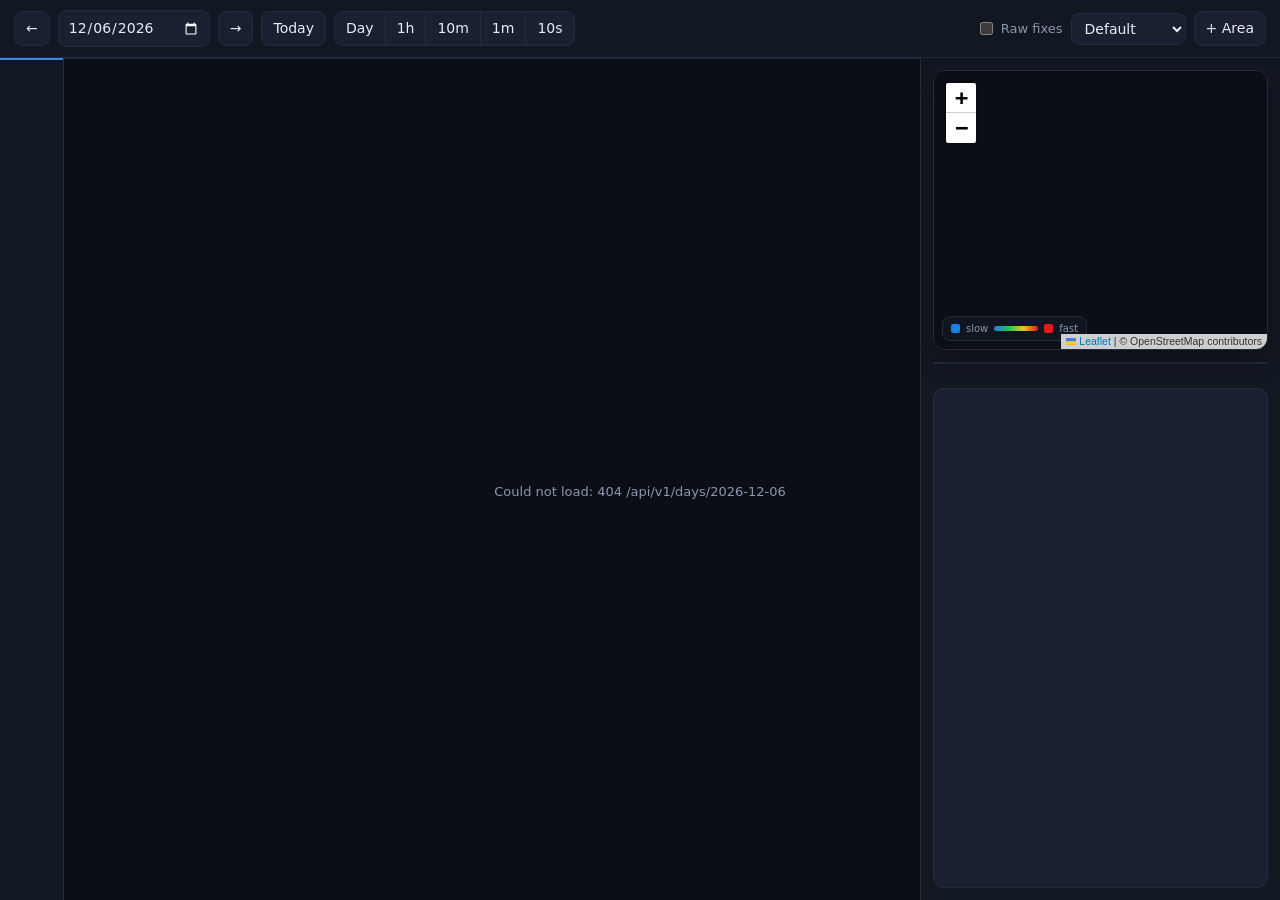
==== commit 83d65484: "Add a theme picker, drop the hazard-stripe cluster/trip fill A header dropdown (Default + Jewel Tone" ====
--- a/static/index.html
+++ b/static/index.html
@@ -33,12 +33,14 @@
         <input type="checkbox" id="show-raw">
         <span>Raw fixes</span>
       </label>
+      <select id="theme-select" title="Colour theme"></select>
       <button id="draw-area" title="Click-drag on the map to draw">+ Area</button>
     </header>
 
     <div id="body">
       <div id="minimap-rail">
         <canvas id="minimap-canvas"></canvas>
+        <div id="minimap-now" hidden></div>
         <div id="minimap-viewport"></div>
       </div>
 
@@ -48,6 +50,7 @@
           <div id="lane-body">
             <div id="ruler" class="ruler"></div>
             <div id="place-layer"></div>
+            <div id="now-line" hidden><span id="now-chip" class="now-chip"></span></div>
             <div id="scrub-line" hidden><span id="scrub-chip" class="scrub-chip"></span></div>
           </div>
         </div>
--- a/static/style.css
+++ b/static/style.css
@@ -14,6 +14,9 @@
   --accent: #3987e5;
   --warn: #fab219;
   --danger: #d03b3b;
+  /* Deliberately not --danger: "now" is a position, not a problem. Kept clear
+     of the app-subject hues so it never reads as one of the blocks. */
+  --now: #ff3b6b;
   --radius: 8px;
 }
 
@@ -50,6 +53,18 @@
   font: inherit;
   color-scheme: dark;
 }
+
+#theme-select {
+  padding: 6px 9px;
+  border: 1px solid var(--line);
+  border-radius: var(--radius);
+  background: var(--panel-2);
+  color: inherit;
+  font: inherit;
+  color-scheme: dark;
+  cursor: pointer;
+}
+#theme-select:hover { border-color: var(--accent); }
 
 #daybar-spacer { flex: 1; }
 
@@ -173,13 +188,11 @@
   background: color-mix(in srgb, var(--accent) 11%, transparent);
   transition: background .12s ease;
 }
-.place-band.trip {
-  background: repeating-linear-gradient(
-    135deg,
-    color-mix(in srgb, var(--accent) 10%, transparent) 0 8px,
-    transparent 8px 16px
-  );
-}
+/* Dashed rather than a texture of its own — same convention
+   .block.event.point already uses to mark a variant without a new visual
+   language, and it doesn't read as a hazard stripe the way the old diagonal
+   fill did. */
+.place-band.trip { border-top-style: dashed; }
 .place-band:hover, .place-band.hover { background: color-mix(in srgb, var(--accent) 20%, transparent); }
 .place-band.active {
   background: color-mix(in srgb, var(--accent) 24%, transparent);
@@ -215,6 +228,54 @@
   pointer-events: none;
 }
 
+/* -- now line: the current time, ticking. Sits under the scrub cursor so a
+   deliberate hover always wins, and above the lanes so it is never buried. -- */
+
+#now-line {
+  position: absolute;
+  left: 0;
+  right: 0;
+  height: 0;
+  border-top: 1px solid var(--now);
+  pointer-events: none;
+  z-index: 3;
+}
+/* The dot is what stops a thin red rule reading as just another block edge. */
+#now-line::before {
+  content: "";
+  position: absolute;
+  left: 44px;
+  top: -3.5px;
+  width: 7px;
+  height: 7px;
+  border-radius: 50%;
+  background: var(--now);
+  box-shadow: 0 0 6px var(--now);
+}
+.now-chip {
+  position: absolute;
+  left: 2px;
+  top: -8px;
+  background: var(--now);
+  color: #12070a;
+  font-size: 10px;
+  font-weight: 700;
+  padding: 1px 5px;
+  border-radius: 4px;
+  font-variant-numeric: tabular-nums;
+  white-space: nowrap;
+}
+
+#minimap-now {
+  position: absolute;
+  left: 0;
+  right: 0;
+  height: 0;
+  border-top: 1px solid var(--now);
+  pointer-events: none;
+  z-index: 2;
+}
+
 /* -- scrub cursor -- */
 
 #scrub-line {
@@ -287,12 +348,12 @@
 .block.event.point { border-left-style: dashed; }
 .block.event.flagged { background: color-mix(in srgb, var(--danger) 30%, var(--panel)); border-left-color: var(--danger); }
 
+/* Solid, not diagonal-striped — the old repeating-gradient read as hazard
+   tape on ordinary dense data. A stronger mix than a normal block's 26% (the
+   count is what actually says "this is a cluster"; the fill just needs to
+   feel a shade denser, not warn about anything). */
 .block.cluster {
-  background: repeating-linear-gradient(
-    135deg,
-    color-mix(in srgb, var(--accent) 28%, var(--panel)) 0 6px,
-    color-mix(in srgb, var(--accent) 14%, var(--panel)) 6px 12px
-  );
+  background: color-mix(in srgb, var(--accent) 34%, var(--panel));
   border-left: 3px solid var(--accent);
 }
 .cluster-label { display: flex; flex-direction: column; gap: 1px; }
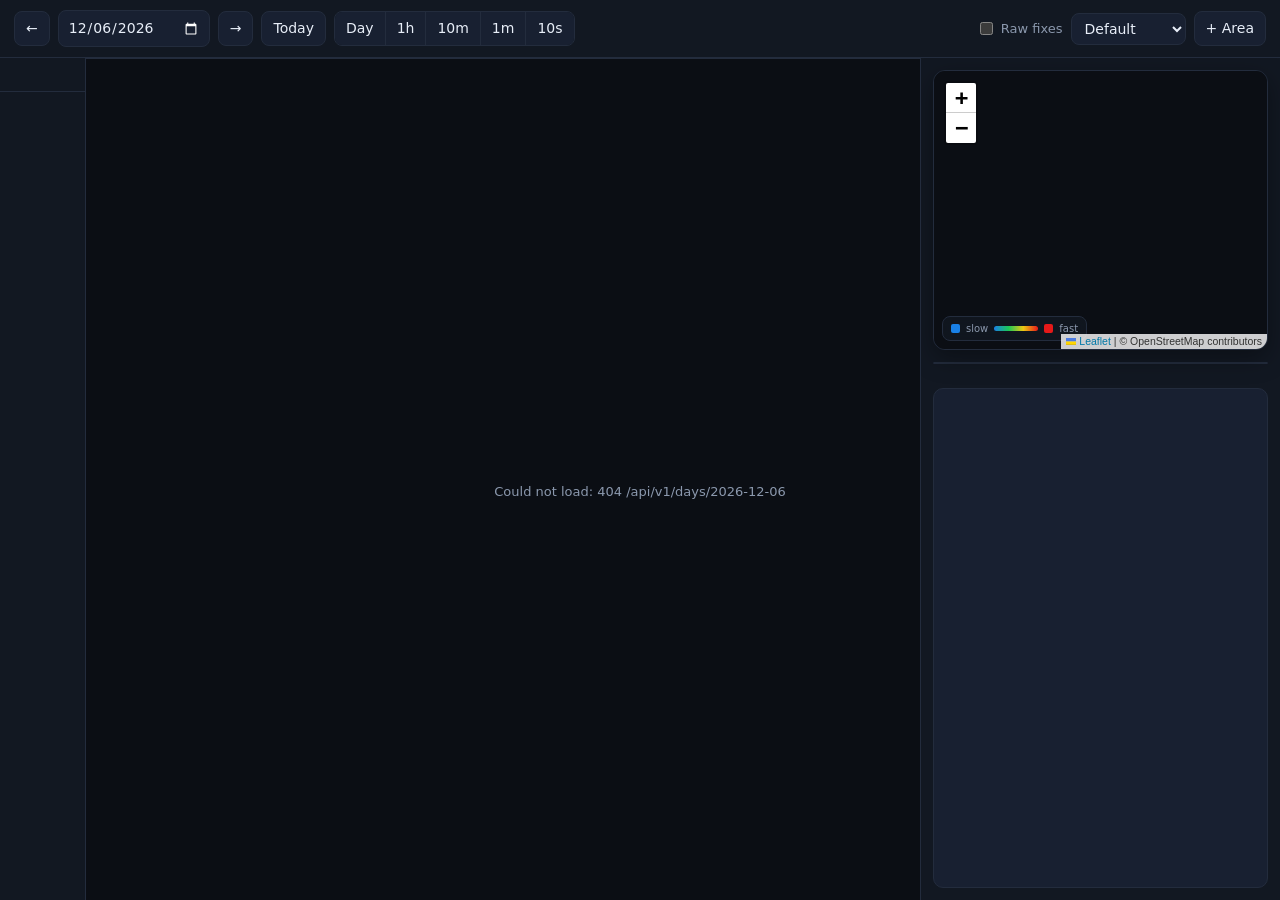
==== commit 9026c360: "Turn the minimap rail into a pan/zoom-synced place-identity mirror The rail used to compress the who" ====
--- a/static/index.html
+++ b/static/index.html
@@ -39,9 +39,11 @@
 
     <div id="body">
       <div id="minimap-rail">
-        <canvas id="minimap-canvas"></canvas>
-        <div id="minimap-now" hidden></div>
-        <div id="minimap-viewport"></div>
+        <div id="minimap-header-spacer"></div>
+        <div id="minimap-body">
+          <div id="minimap-places"></div>
+          <div id="minimap-now" hidden></div>
+        </div>
       </div>
 
       <div id="track-scroll">
--- a/static/style.css
+++ b/static/style.css
@@ -93,24 +93,56 @@
 
 #body { flex: 1; display: flex; min-height: 0; position: relative; }
 
+/* 86px = 64px original rail + 22px reserved for the place/trip name, written
+   vertically, that used to be its own column next to the track's ruler. */
 #minimap-rail {
-  width: 64px;
-  flex: 0 0 64px;
-  position: relative;
+  width: 86px;
+  flex: 0 0 86px;
+  display: flex;
+  flex-direction: column;
   border-right: 1px solid var(--line);
   background: var(--panel);
 }
-#minimap-canvas { position: absolute; inset: 0; width: 100%; height: 100%; display: block; }
-#minimap-viewport {
+/* Matches #lane-headers' own natural height so "day start" lands on the same
+   pixel row in both the rail and the track — otherwise the sticky header row
+   pushes the track's actual content down while the rail starts at the top of
+   #body, throwing the two out of vertical alignment. */
+#minimap-header-spacer { flex: 0 0 33.5px; border-bottom: 1px solid var(--line); }
+#minimap-body { flex: 1; min-height: 0; position: relative; overflow: hidden; }
+
+/* The rail's place/trip identity: solid colour bands mirroring exactly what
+   the track's own scroll/zoom currently shows (see minimap.js) — name, and
+   space permitting duration, written vertically. Purely visual: a real
+   text layout with ellipsis, not a canvas redraw, is what makes that legible
+   at arbitrary sizes without hand-rolled text measurement. */
+#minimap-places {
+  position: absolute;
+  inset: 0;
+  pointer-events: none;
+}
+.minimap-band {
   position: absolute;
   left: 0;
   right: 0;
-  background: rgba(57, 135, 229, 0.16);
-  border-top: 1px solid var(--accent);
-  border-bottom: 1px solid var(--accent);
-  cursor: grab;
-}
-#minimap-viewport:active { cursor: grabbing; }
+  display: flex;
+  flex-direction: column;
+  align-items: center;
+  justify-content: center;
+  gap: 3px;
+  overflow: hidden;
+  background: color-mix(in srgb, var(--accent) 55%, var(--panel));
+  border-top: 1px solid color-mix(in srgb, var(--accent) 70%, transparent);
+}
+.minimap-band.trip { border-top-style: dashed; background: color-mix(in srgb, var(--accent) 40%, var(--panel)); }
+.minimap-band .rail-name,
+.minimap-band .rail-detail {
+  writing-mode: vertical-rl;
+  white-space: nowrap;
+  overflow: hidden;
+  text-overflow: ellipsis;
+}
+.minimap-band .rail-name { font-size: 11px; font-weight: 700; color: var(--ink); letter-spacing: .01em; }
+.minimap-band .rail-detail { font-size: 10px; color: var(--muted); font-variant-numeric: tabular-nums; }
 
 /* -- track: sticky lane headers over a scrolling, zoomable grid -- */
 
@@ -199,35 +231,6 @@
   box-shadow: inset 3px 0 0 var(--accent);
 }
 
-/* Sticks to the top of the viewport while its band is on screen, so a long
-   stay stays identified however far you scroll into it. */
-.place-label {
-  position: sticky;
-  top: 4px;
-  display: inline-flex;
-  align-items: baseline;
-  gap: 7px;
-  margin: 3px 0 0 8px;
-  padding: 2px 9px;
-  border-radius: 999px;
-  background: color-mix(in srgb, var(--accent) 24%, var(--panel));
-  border: 1px solid color-mix(in srgb, var(--accent) 45%, transparent);
-  white-space: nowrap;
-  pointer-events: none;
-}
-.place-name { font-size: 11px; font-weight: 700; color: var(--ink); letter-spacing: .01em; }
-.place-detail { font-size: 10px; color: var(--muted); font-variant-numeric: tabular-nums; }
-
-/* Divides the frontmost-app group from the website group inside the focus lane. */
-.group-divider {
-  position: absolute;
-  top: 0;
-  bottom: 0;
-  width: 1px;
-  background: var(--line);
-  pointer-events: none;
-}
-
 /* -- now line: the current time, ticking. Sits under the scrub cursor so a
    deliberate hover always wins, and above the lanes so it is never buried. -- */
 
@@ -326,8 +329,15 @@
 .block:hover, .block.hover { filter: brightness(1.18); }
 .block.active { outline: 2px solid var(--accent); outline-offset: 1px; filter: brightness(1.2); }
 
+.block .when,
+.block .title,
+.block .detail {
+  white-space: nowrap;
+  overflow: hidden;
+  text-overflow: ellipsis;
+}
 .block .when { color: var(--muted); font-variant-numeric: tabular-nums; font-size: 11px; }
-.block .title { font-weight: 600; color: var(--accent); display: inline; }
+.block .title { font-weight: 600; color: var(--accent); display: block; }
 .block .detail { color: var(--muted); font-size: 11px; }
 
 .block .line {
@@ -347,6 +357,12 @@
 }
 .block.event.point { border-left-style: dashed; }
 .block.event.flagged { background: color-mix(in srgb, var(--danger) 30%, var(--panel)); border-left-color: var(--danger); }
+
+/* A site block nested inside its enclosing focus block — the ring is what
+   reads as "boxed inside" rather than just another block abutting it. */
+.block.nested {
+  box-shadow: 0 0 0 1px var(--bg), 0 1px 4px rgba(0, 0, 0, .35);
+}
 
 /* Solid, not diagonal-striped — the old repeating-gradient read as hazard
    tape on ordinary dense data. A stronger mix than a normal block's 26% (the
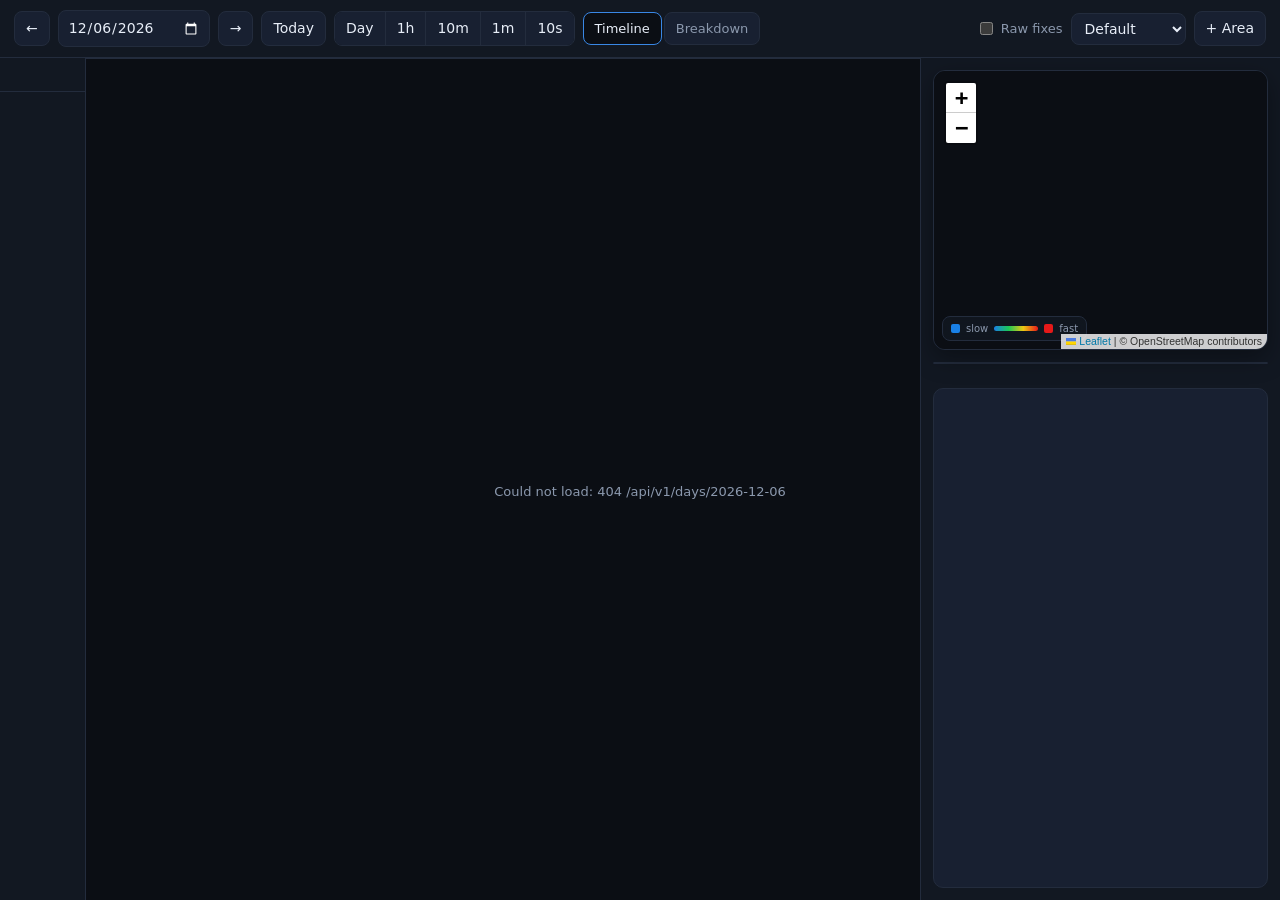
==== commit e476a93f: "Add a per-day breakdown of where the time went The day view answers what happened and when. It could" ====
--- a/static/index.html
+++ b/static/index.html
@@ -27,6 +27,11 @@
         <button data-zoom="10s">10s</button>
       </div>
 
+      <nav id="view-nav" aria-label="View">
+        <a id="nav-timeline" href="/" class="active" aria-current="page">Timeline</a>
+        <a id="nav-breakdown" href="/breakdown">Breakdown</a>
+      </nav>
+
       <div id="daybar-spacer"></div>
 
       <label class="toggle">
@@ -52,6 +57,7 @@
           <div id="lane-body">
             <div id="ruler" class="ruler"></div>
             <div id="place-layer"></div>
+            <div id="sleep-layer"></div>
             <div id="now-line" hidden><span id="now-chip" class="now-chip"></span></div>
             <div id="scrub-line" hidden><span id="scrub-chip" class="scrub-chip"></span></div>
           </div>
--- a/static/style.css
+++ b/static/style.css
@@ -229,6 +229,48 @@
 .place-band.active {
   background: color-mix(in srgb, var(--accent) 24%, transparent);
   box-shadow: inset 3px 0 0 var(--accent);
+}
+
+/* -- sleep overlay: washes across every lane for the hours you were asleep,
+   the same way stays/trips do above, rather than sitting in a column of its
+   own. Painted after #place-layer so it layers on top of it. -- */
+
+#sleep-layer {
+  position: absolute;
+  left: 48px;
+  right: 0;
+  top: 0;
+  pointer-events: none;
+  z-index: 0;
+}
+
+.sleep-band {
+  position: absolute;
+  left: 0;
+  right: 0;
+  pointer-events: auto;
+  cursor: pointer;
+  border-top: 1px solid color-mix(in srgb, var(--accent) 55%, transparent);
+  background: color-mix(in srgb, var(--accent) 11%, transparent);
+  transition: background .12s ease;
+}
+.sleep-band:hover, .sleep-band.hover { background: color-mix(in srgb, var(--accent) 20%, transparent); }
+.sleep-band.active {
+  background: color-mix(in srgb, var(--accent) 24%, transparent);
+  box-shadow: inset 3px 0 0 var(--accent);
+}
+.sleep-label {
+  position: absolute;
+  top: 4px;
+  left: 6px;
+  padding: 2px 7px;
+  border-radius: 999px;
+  background: color-mix(in srgb, var(--accent) 65%, var(--panel));
+  color: var(--ink);
+  font-size: 11px;
+  font-weight: 600;
+  white-space: nowrap;
+  pointer-events: none;
 }
 
 /* -- now line: the current time, ticking. Sits under the scrub cursor so a
@@ -527,3 +569,104 @@
   #track-scroll { order: 1; flex: 1 1 auto; min-height: 300px; }
   #side { order: 2; width: 100%; flex: 0 0 auto; border-left: none; border-top: 1px solid var(--line); max-height: 50vh; }
 }
+
+/* -- view switch: the two pages a day can be read on -- */
+
+#view-nav { display: flex; gap: 2px; }
+#view-nav a {
+  padding: 6px 11px;
+  border: 1px solid var(--line);
+  border-radius: var(--radius);
+  background: var(--panel-2);
+  color: var(--muted);
+  font-size: 13px;
+  text-decoration: none;
+}
+#view-nav a:hover { border-color: var(--accent); color: var(--accent); }
+#view-nav a.active { color: var(--ink); border-color: var(--accent); background: var(--bg); }
+
+/* -- breakdown page: a two-ring donut and the list that is its legend --------
+   The rings are drawn by static/js/breakdown.js. Everything here is chrome:
+   arcs carry their colour inline, since it comes from the same per-place and
+   per-subject palettes the timeline uses. -- */
+
+#breakdown-body {
+  flex: 1;
+  display: flex;
+  gap: 24px;
+  padding: 24px;
+  min-height: 0;
+  overflow-y: auto;
+  align-items: flex-start;
+}
+
+#donut-card { flex: 0 0 440px; max-width: 100%; }
+
+#donut-wrap { position: relative; width: 100%; aspect-ratio: 1; }
+#donut { width: 100%; height: 100%; display: block; overflow: visible; }
+
+.arc {
+  transition: opacity .12s ease, filter .12s ease;
+  cursor: pointer;
+  /* The gap between neighbours is angular, cut by the drawing code. This stroke
+     is what keeps two arcs of similar hue from bleeding into each other where
+     the rings meet. */
+  stroke: var(--bg);
+  stroke-width: 1;
+}
+.arc-activity { stroke-width: .75; }
+#donut.hovering .arc.dim { opacity: .22; }
+.arc:not(.dim):hover { filter: brightness(1.15); }
+
+.arc-label {
+  font: 600 11px/1.2 ui-sans-serif, system-ui, sans-serif;
+  fill: var(--ink);
+  paint-order: stroke;
+  stroke: var(--bg);
+  stroke-width: 3;
+  stroke-linejoin: round;
+  pointer-events: none;
+}
+.arc-label-value { font-weight: 500; fill: var(--muted); font-size: 10px; }
+
+.donut-centre {
+  position: absolute;
+  inset: 34%;
+  display: flex;
+  flex-direction: column;
+  align-items: center;
+  justify-content: center;
+  text-align: center;
+  pointer-events: none;
+}
+.centre-value { font-size: 22px; font-weight: 700; color: var(--ink); font-variant-numeric: tabular-nums; }
+.centre-label { font-size: 12px; color: var(--ink); margin-top: 2px; }
+.centre-sub { font-size: 10px; color: var(--muted); margin-top: 3px; font-variant-numeric: tabular-nums; }
+
+.donut-caption {
+  margin: 14px 0 0;
+  font-size: 11px;
+  color: var(--muted);
+  text-align: center;
+}
+
+.breakdown-list { flex: 1; min-width: 0; }
+
+.bd-place {
+  padding: 8px 10px;
+  border-radius: 10px;
+  border: 1px solid transparent;
+  transition: background .12s ease, border-color .12s ease;
+}
+.bd-place + .bd-place { margin-top: 4px; }
+.bd-place:hover, .bd-place.active { background: var(--panel); border-color: var(--line); }
+
+.bd-head .insp-label { font-weight: 600; }
+.bd-note { font-weight: 400; color: var(--muted); font-size: 11px; }
+.bd-activity { padding-left: 18px; }
+.bd-activity .insp-label { color: var(--muted); }
+
+@media (max-width: 900px) {
+  #breakdown-body { flex-direction: column; align-items: stretch; padding: 14px; }
+  #donut-card { flex: 0 0 auto; align-self: center; width: min(100%, 360px); }
+}
